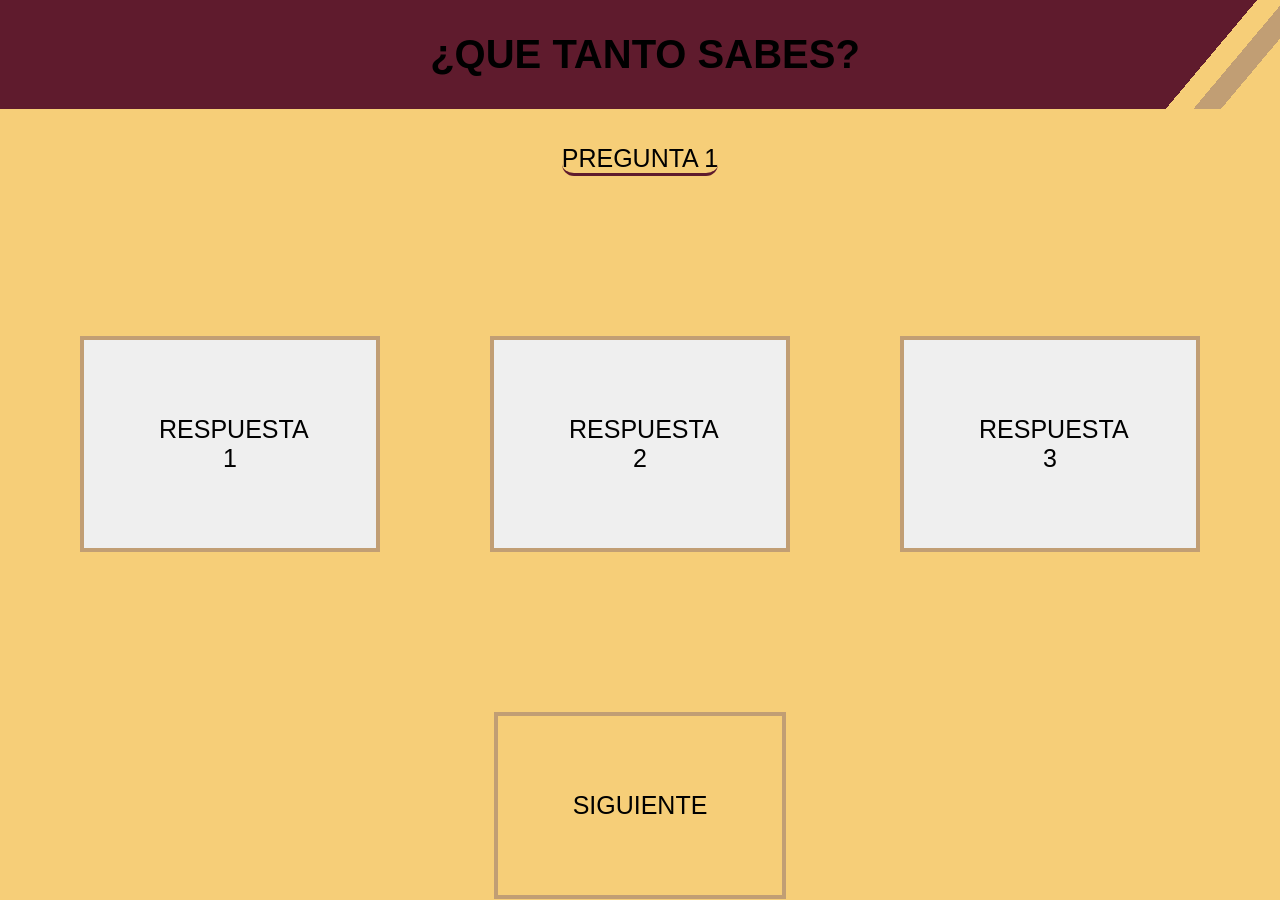
==== pregunta1.html @ 47320c3c "Add files via upload" ====
<!DOCTYPE html>
<html lang="en">
<head>
    <meta charset="UTF-8">
    <meta name="viewport" content="width=device-width, initial-scale=1.0">
    <title>Document</title>
    <link rel="stylesheet" href="styles.css">
</head>
<body>
    <div class="conteiner-titulo">
        <h1 class="titulo">
            ¿QUE TANTO SABES?
        </h1>
    </div>
    <div class="conteiner-explicacion">
        <p class="explicacion">
            PREGUNTA 1
        </p>
    </div>
    <div class="conteiner-buttons">
        <button class="quizz-button">RESPUESTA 1</button>
        <button class="quizz-button">RESPUESTA 2</button>
        <button class="quizz-button">RESPUESTA 3</button>
    </div>
    <div class="conteiner-siguiente">
        <a class="button-siguiente" href="preguntas2.html">SIGUIENTE</a>
    </div>
</body>
</html>
---- styles.css ----
/* pagina de inicio */

body{
    background-color: #f5c55ed5;;
    margin: auto;
    overflow-x: hidden;
}


.conteiner-titulo{
    width: 100vw;
    text-align: center;
    background: linear-gradient( 130deg, #5f1b2d 91%, transparent 91%, transparent 93%, #c19e74 93%, #c19e74 95%, transparent 95% ); padding: 5px;
}

.titulo{
    font-family: Arial, Helvetica, sans-serif;
    font-size: 2.5em;
}

.conteiner-explicacion{
    width: 100vw;
    display: flex;
    margin-top: 35px;
}

.explicacion{
    margin: auto;
    text-align: center;
    font-size: 25px;
    font-family: Arial, Helvetica, sans-serif;
    border-bottom: 3px solid #5f1b2d;
    border-radius: 12px;
}

.conteiner-iniciar, .conteiner-siguiente{
    display: flex;
    align-items: center;
    justify-content: center;
    margin-top: 100px;
    flex-direction: column;
}

.button-iniciar, .quizz-button, .button-siguiente{
    flex-grow: 1;
    flex-basis: 200;
    max-width: 300px;
    border: 4px solid #c19e74;
    padding: 3em;
    font-size: 25px;
    text-decoration: none;
    color: black;
    font-family: Arial, Helvetica, sans-serif;
}


.button-iniciar:hover, .button-siguiente:hover{
    background-color: #2ecc71;
    transform: scale(1.2);
}

/* pagina de inicio */

.conteiner-buttons{
    width: 100%;
    margin-top: 10em;
    margin-bottom: 10em;
    display: flex;
    flex-direction: row;
    flex-wrap: wrap;
    align-items: center;
    justify-content: space-evenly;
    gap: 30px;
}



/*footer*/

/*footer*/
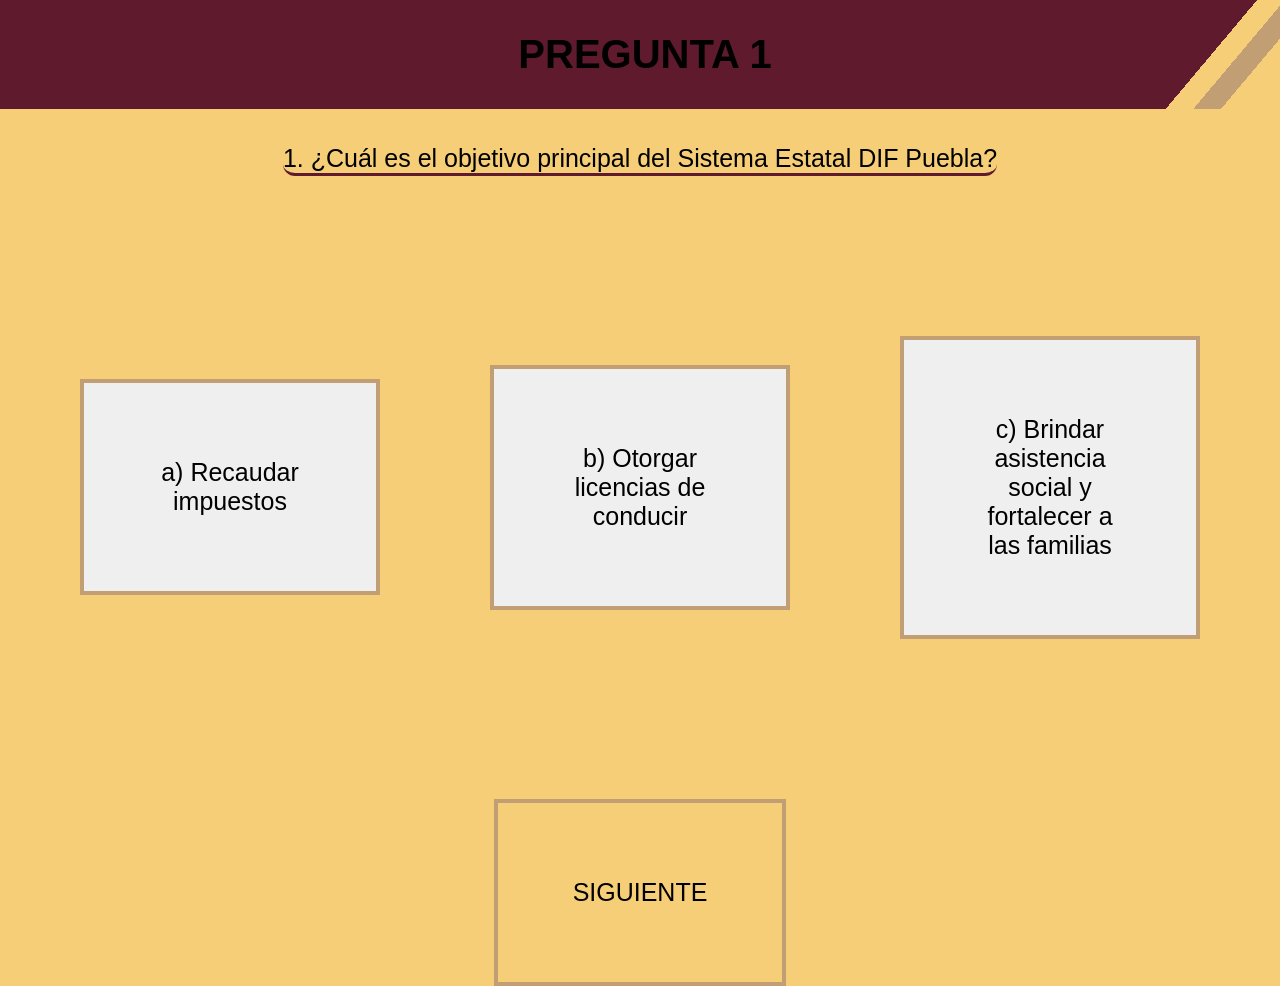
==== commit b11537dc: "Add files via upload primer prototipo de mi quizz" ====
--- a/pregunta1.html
+++ b/pregunta1.html
@@ -5,25 +5,38 @@
     <meta name="viewport" content="width=device-width, initial-scale=1.0">
     <title>Document</title>
     <link rel="stylesheet" href="styles.css">
+    <script src="back.js"></script>
 </head>
 <body>
     <div class="conteiner-titulo">
         <h1 class="titulo">
-            ¿QUE TANTO SABES?
+            PREGUNTA 1
         </h1>
     </div>
     <div class="conteiner-explicacion">
-        <p class="explicacion">
-            PREGUNTA 1
+        <p id="cambio" class="explicacion">
+            1. ¿Cuál es el objetivo principal del Sistema Estatal DIF Puebla?
         </p>
     </div>
     <div class="conteiner-buttons">
-        <button class="quizz-button">RESPUESTA 1</button>
-        <button class="quizz-button">RESPUESTA 2</button>
-        <button class="quizz-button">RESPUESTA 3</button>
+        <button id="button1" onclick="Incorrecto()" class="quizz-button">a) Recaudar impuestos</button>
+        <button id="button2" onclick="Incorrecto()" class="quizz-button">b) Otorgar licencias de conducir</button>
+        <button id="button3" onclick="Pg1();" class="quizz-button">c) Brindar asistencia social y fortalecer a las familias</button>
     </div>
     <div class="conteiner-siguiente">
         <a class="button-siguiente" href="preguntas2.html">SIGUIENTE</a>
     </div>
+    <script>
+        document.getElementById("button3").addEventListener("click", function() {
+        let puntos = parseInt(localStorage.getItem("puntos")) || 0;
+        puntos += 1;
+        localStorage.setItem("puntos", puntos);
+        });
+            function Incorrecto(){
+            document.getElementById("button1").style.backgroundColor = "red";
+            document.getElementById("button2").style.backgroundColor = "red";
+            document.getElementById("button3").disabled = true;
+        }
+    </script>
 </body>
 </html>
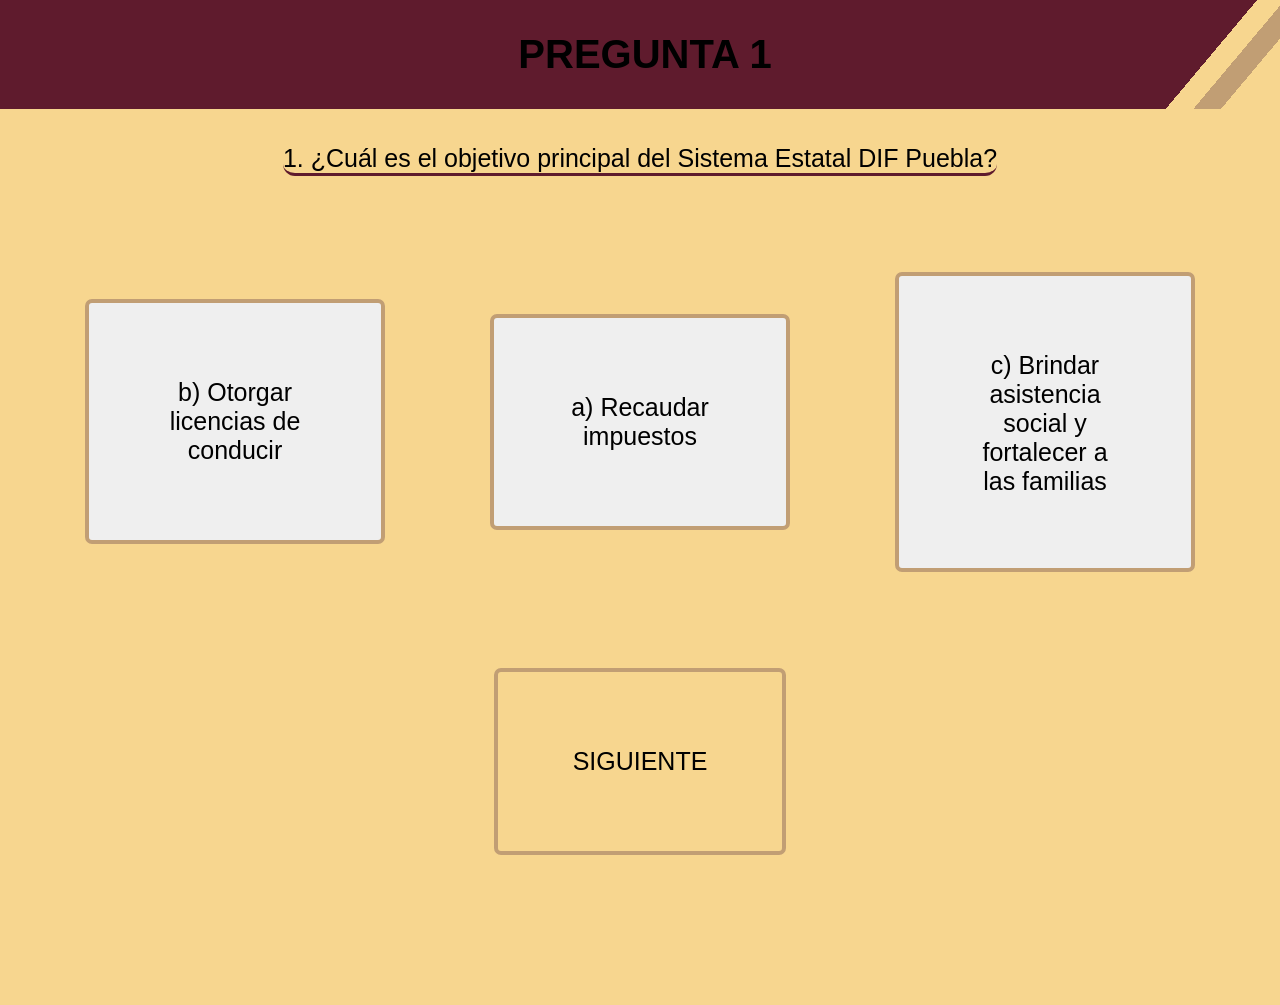
==== commit ee8d5417: "Add files via upload se introdujo el una funcion random la cual permite que las respuestas se puedan" ====
--- a/pregunta1.html
+++ b/pregunta1.html
@@ -32,6 +32,20 @@
         puntos += 1;
         localStorage.setItem("puntos", puntos);
         });
+            document.addEventListener("DOMContentLoaded", function() {
+            let numeros = [];
+            let num1, num2, num3;
+            while (numeros.length < 3) {
+                let numero = Math.floor(Math.random() * 3) + 1
+                if (!numeros.includes(numero)) {
+                    numeros.push(numero);
+                }
+            }
+            [num1, num2, num3] = numeros;
+            document.getElementById("button1").style.order = num1
+            document.getElementById("button2").style.order = num2
+            document.getElementById("button3").style.order = num3
+        });
             function Incorrecto(){
             document.getElementById("button1").style.backgroundColor = "red";
             document.getElementById("button2").style.backgroundColor = "red";
--- a/styles.css
+++ b/styles.css
@@ -1,7 +1,7 @@
 /* pagina de inicio */
 
 body{
-    background-color: #f5c55ed5;;
+    background-color: #f7d68efb;;
     margin: auto;
     overflow-x: hidden;
 }
@@ -27,50 +27,55 @@
 .explicacion{
     margin: auto;
     text-align: center;
-    font-size: 25px;
+    font-size: clamp(12px, 7vw, 25px);
     font-family: Arial, Helvetica, sans-serif;
     border-bottom: 3px solid #5f1b2d;
     border-radius: 12px;
 }
 
 .conteiner-iniciar, .conteiner-siguiente{
+    margin-bottom: 150px;
     display: flex;
     align-items: center;
     justify-content: center;
-    margin-top: 100px;
     flex-direction: column;
 }
 
 .button-iniciar, .quizz-button, .button-siguiente{
-    flex-grow: 1;
-    flex-basis: 200;
+    flex: 1;
+    flex-grow: 2;
     max-width: 300px;
+    max-height: 300px;
     border: 4px solid #c19e74;
+    border-radius: 7px;
     padding: 3em;
     font-size: 25px;
     text-decoration: none;
     color: black;
+    font-size: clamp(12px, 2vw, 25px);
+    text-align: center;
     font-family: Arial, Helvetica, sans-serif;
 }
 
 
 .button-iniciar:hover, .button-siguiente:hover{
-    background-color: #2ecc71;
-    transform: scale(1.2);
+    transition: 0.5s;
+    background-color: #1cac28;
+    transform: scale(1.1);
 }
 
 /* pagina de inicio */
 
 .conteiner-buttons{
     width: 100%;
-    margin-top: 10em;
-    margin-bottom: 10em;
+    margin-top: 6em;
+    margin-bottom: 6em;
     display: flex;
     flex-direction: row;
     flex-wrap: wrap;
     align-items: center;
     justify-content: space-evenly;
-    gap: 30px;
+    gap: 20px;
 }
 
 
